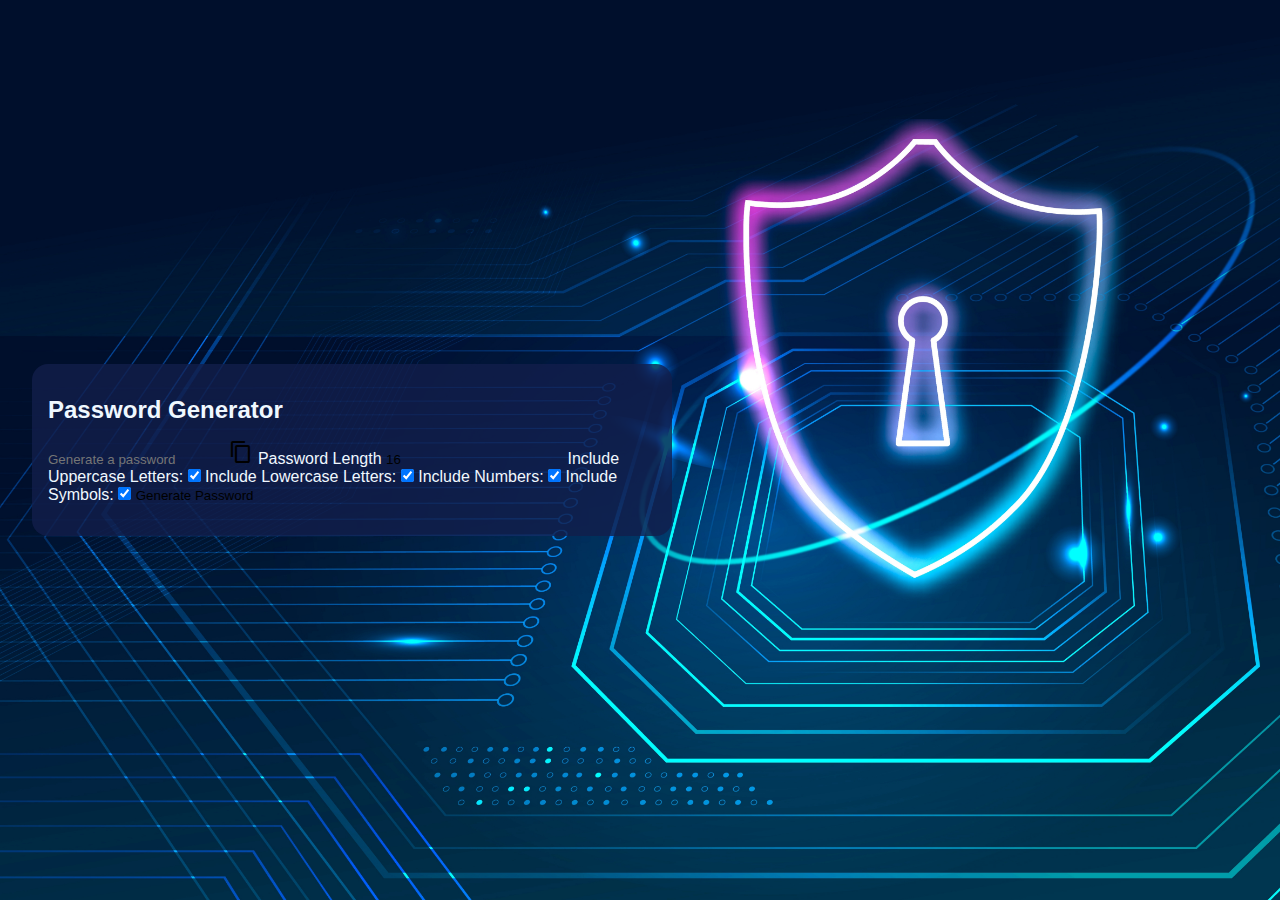
==== password-generator/proj_4.html @ cf073e80 "html/css for password-gen" ====
<!DOCTYPE html>
<html lang="en">

<head>
    <meta charset="UTF-8">
    <meta name="viewport" content="width=device-width, initial-scale=1.0">
    <title>Password Generator</title>
    <link href="https://fonts.googleapis.com/icon?family=Material+Icons" rel="stylesheet">
    <link rel="stylesheet" href="proj_4.css">
</head>

<body>
    <main>
        <div class="generator">
            <h1>Password Generator</h1>

            <label class="password-wrap">
                <input type="text" id="passoword" readonly placeholder="Generate a password" />
                <button class="material-icons" id="copy">content_copy</button>
            </label>

            <label>
                <span>Password Length</span>
                <input type="number" id="length" value="16" />
            </label>

            <label>
                <span>Include Uppercase Letters:</span>
                <input type="checkbox" id="uppercase" checked />
            </label>

            <label>
                <span>Include Lowercase Letters:</span>
                <input type="checkbox" id="lowercase" checked />
            </label>

            <label>
                <span>Include Numbers:</span>
                <input type="checkbox" id="numbers" checked />
            </label>

            <label>
                <span>Include Symbols:</span>
                <input type="checkbox" id="symbols" checked />
            </label>

            <button type="submit" id="generate">Generate Password</button>

        </div>
    </main>
    <script src="proj_4.js"></script>
</body>

</html>
---- password-generator/proj_4.css ----
* {
    margin: 0;
    padding: 0;
    box-sizing: border-box;
    font-family: sans-serif;
}

body {
    width: 100vw;
    height: 100vh;
    background-image: url('image/img-1.jpg');
    background-size: cover;
    color: aliceblue;
}

main {
    display: flex;
    align-items: center;
    /* justify-content: center; */
    min-height: 100vh;
    padding: 2rem;
}

.generator {
    width: 100%;
    max-width: 640px;
    padding: 2rem 1rem;
    background-color: rgba(17, 30, 75, 0.8);
    /* box-shadow: 0 4px 8px rgba(0, 0, 0, 0.1); */
    border-radius: 1rem;
}

h1 {
    font-size: 1.5rem;
    margin-bottom: 1rem;

}

input:not([type="checkbox"]),
button {
    appearance: none;
    outline: none;
    border: none;
    background: none;
}

input[type="checkbox"] {
    cursor: pointer;
}
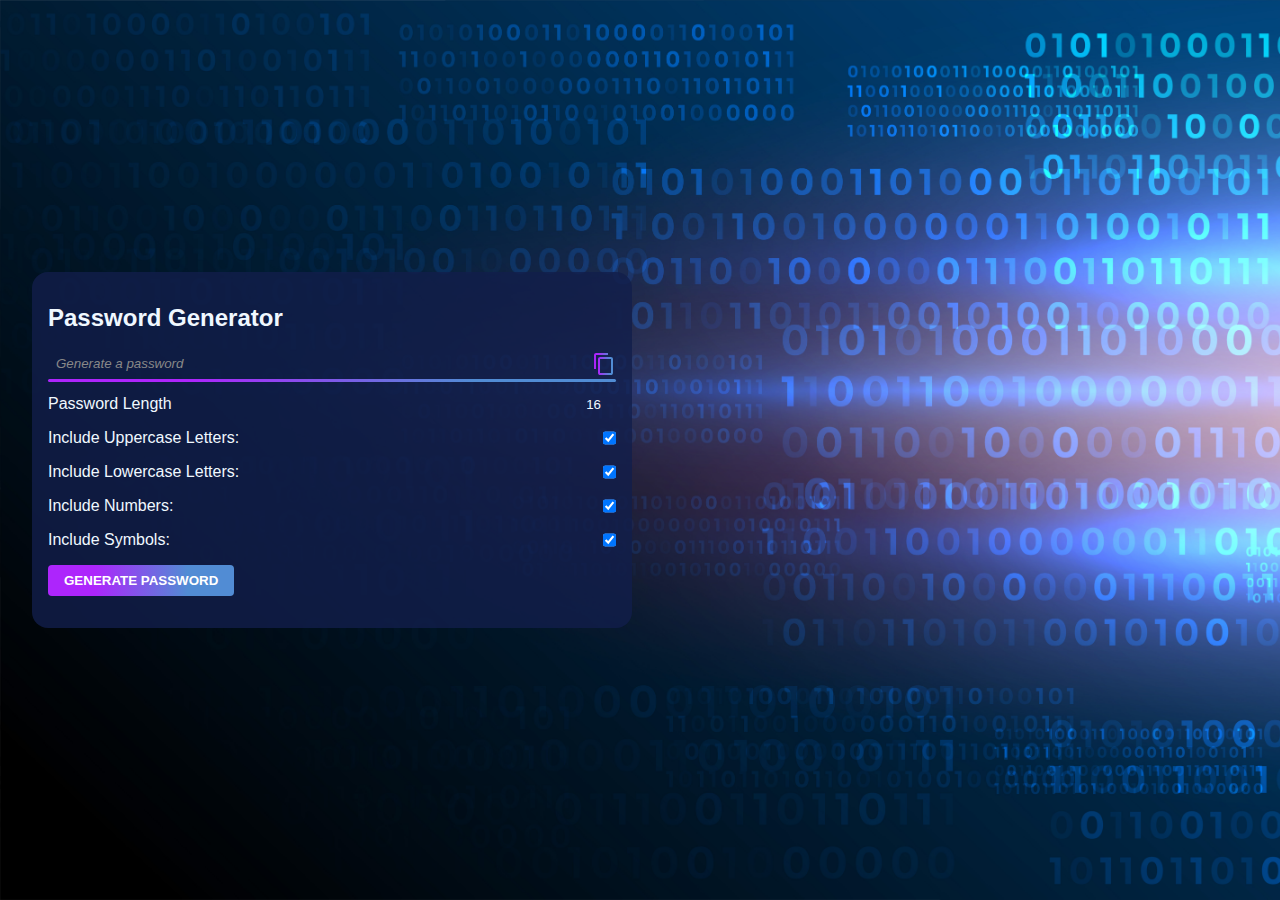
==== commit 3aab9a04: "changes made in proj_4.js , random password generated" ====
--- a/password-generator/proj_4.html
+++ b/password-generator/proj_4.html
@@ -15,7 +15,7 @@
             <h1>Password Generator</h1>
 
             <label class="password-wrap">
-                <input type="text" id="passoword" readonly placeholder="Generate a password" />
+                <input type="text" id="password" readonly placeholder="Generate a password" />
                 <button class="material-icons" id="copy">content_copy</button>
             </label>
 
--- a/password-generator/proj_4.css
+++ b/password-generator/proj_4.css
@@ -23,7 +23,7 @@
 
 .generator {
     width: 100%;
-    max-width: 640px;
+    max-width: 600px;
     padding: 2rem 1rem;
     background-color: rgba(17, 30, 75, 0.8);
     /* box-shadow: 0 4px 8px rgba(0, 0, 0, 0.1); */
@@ -47,3 +47,78 @@
 input[type="checkbox"] {
     cursor: pointer;
 }
+
+#password{
+    color: aliceblue;
+}
+
+.password-wrap {
+    position: relative;
+    display: flex;
+    width: 100%;
+    margin-bottom: 1rem;
+}
+
+.password-wrap:after {
+    content: '';
+    display: block;
+    position: absolute;
+    top: 100%;
+    height: 3px;
+    left: 0;
+    right: 0;
+    border-radius: 3px;
+    background: linear-gradient(to right, #ad25fc 25%, #518cd4 75%);
+}
+
+.password-wrap input {
+    flex: 1 1 0%;
+    padding: 0.5rem;
+    color: #282847;
+}
+
+.password-wrap input::placeholder {
+    color: #888;
+    font-style: italic;
+}
+
+.password-wrap button {
+    cursor: pointer;
+    background: linear-gradient(to right, #ad25fc 25%, #518cd4 75%);
+    -webkit-background-clip: text;
+    -webkit-text-fill-color: transparent;
+}
+
+label {
+    display: flex;
+    user-select: none;
+    margin-bottom: 1rem;
+}
+
+label span {
+    display: block;
+    flex: 1 1 0%;
+    white-space: nowrap;
+}
+
+label input[type="number"] {
+    text-align: right;
+    color: aliceblue;
+}
+
+button[type="submit"] {
+    cursor: pointer;
+    padding: 0.5rem 1rem;
+    color: #FFF;
+    font-weight: bold;
+    text-transform: uppercase;
+    border-radius: 0.25rem;
+    background: linear-gradient(to right, #ad25fc 25%, #518cd4 50%);
+    background-size: 200%;
+    background-position: 25%;
+    transition: 0.3s ease-out;
+}
+
+button[type="submit"]:hover {
+    background-position: 75%;
+}